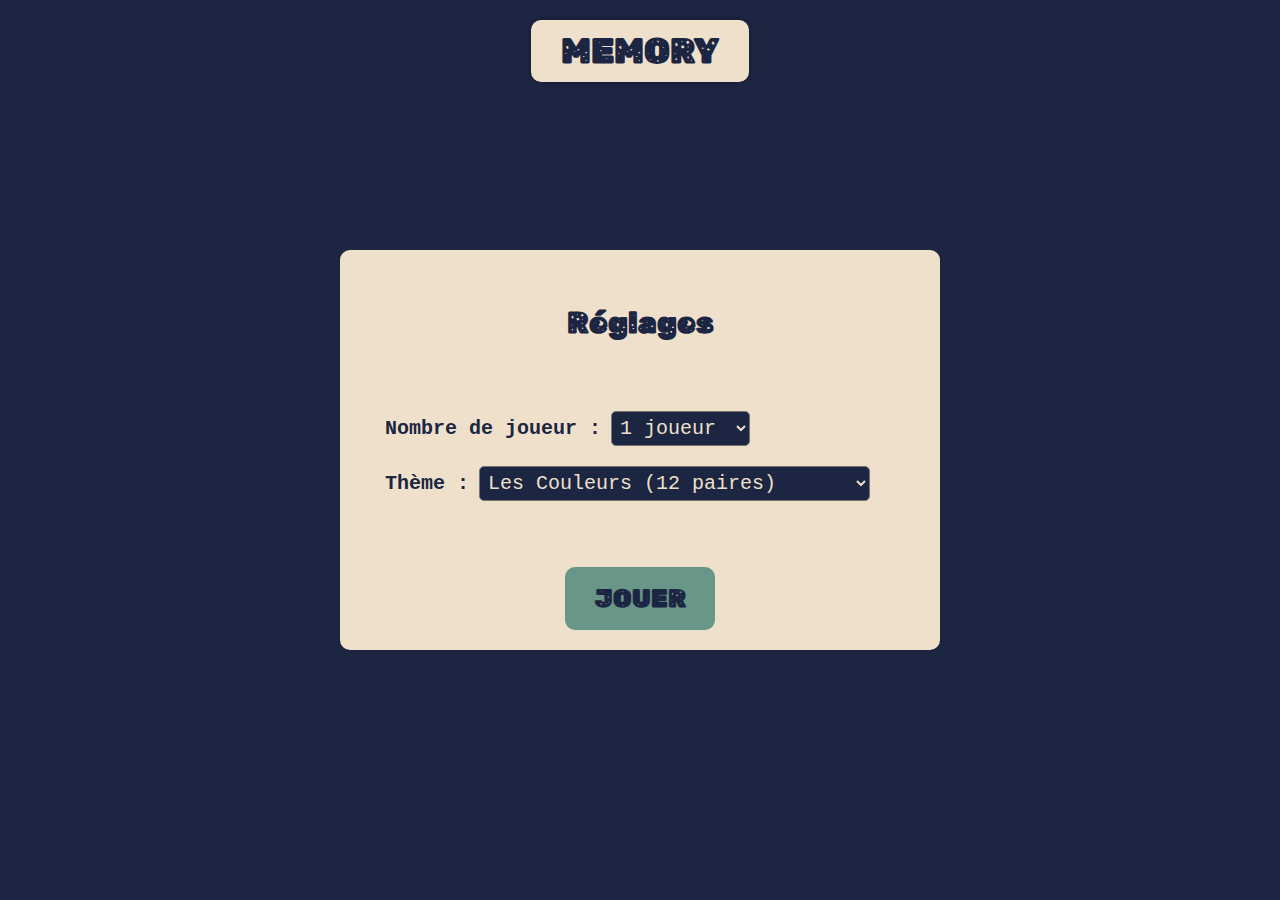
==== index.html @ 189e212a "" ====
<!DOCTYPE html>
<html lang="fr">
<head>
    <meta charset="UTF-8">
    <meta http-equiv="X-UA-Compatible" content="IE=edge">
    <meta name="viewport" content="width=device-width, initial-scale=1.0">
    <title>Memory</title>
    <link rel="stylesheet" href="style.css">
    <link rel="preconnect" href="https://fonts.googleapis.com">
<link rel="preconnect" href="https://fonts.gstatic.com" crossorigin>
<link href="https://fonts.googleapis.com/css2?family=Rubik+Moonrocks&display=swap" rel="stylesheet">
</head>
<body>

    <div class="page-accueil">
        <h2>Réglages</h2>
        <div class="nbJoueur-container">
            <p class="p-reglage">Nombre de joueur :</p>
            <div class="flex">
                <select name="nbjoueur" id="choixNbJoueur">
                    <option value="1">1 joueur</option>
                    <option value="2">2 joueurs</option>
                    <option value="3">3 joueurs</option>
                    <option value="4">4 joueurs</option>
                </select>
            </div>
          
        </div>
        <div class="choixTheme-container">
            <p class="p-reglage">Thème :</p>
            <div class="flex">
                <select name="theme" id="choixTheme">
                    <option value="couleurs">Les Couleurs (12 paires)</option>
                    <option value="zodiaque">Signes du Zodiaque (12 paires)</option>
                </select>
            </div>
        </div>

        <div class="btn-jouer">JOUER</div>

    </div>

    <div class="pseudo joueur1 displayNone">
        <p>Joueur n°1 choisit ton pseudo :</p>
        <input type="text" id="pseudoJ1">
        <button id="validerJ1">Valider</button>
    </div>
    <div class="pseudo joueur2 displayNone">
        <p>Joueur n°2 choisit ton pseudo :</p>
        <input type="text" id="pseudoJ2">
        <button id="validerJ2">Valider</button>
    </div>
    <div class="pseudo joueur3 displayNone">
        <p>Joueur n°3 choisit ton pseudo :</p>
        <input type="text" id="pseudoJ3">
        <button id="validerJ3">Valider</button>
    </div>
    <div class="pseudo joueur4 displayNone">
        <p>Joueur n°4 choisit ton pseudo :</p>
        <input type="text" id="pseudoJ4">
        <button id="validerJ4">Valider</button>
    </div>

    <div class="resultat displayNone">
        <h2>Résultat</h2>
        <div class="votreScore"></div>
        <p class="p-rejouer">Veux-tu rejouer ?</p>
        <div class="btn-jouer rejouer">REJOUER</div>
    </div>
    <section class="section-header">
        <h1>MEMORY</h1>
        <h3 class="nomJoueur"></h3>
    </section>

    <section class="section-zone_de_jeu">
        <div class="zone_de_jeu"></div>
    </section>
 
    <script src="script.js"></script>

</body>
</html>
---- style.css ----
*, ::before, ::after{
    margin: 0;
    padding: 0;
    box-sizing: border-box;
    user-select: none;
    font-family: 'Courier New', Courier, monospace;

}
body{
    background-color: #1c2541;
}
h1{
    font-size: 35px;
    padding: 10px 30px;
    background-color: #eee0cb;
    border-radius: 10px;
    box-shadow: 0 0 5px rgba(0, 0, 0, 0.3);
    font-family: 'Rubik Moonrocks', cursive;
    cursor: default;
    color: #1c2541;
}
.section-header{
    display: flex;
    flex-direction: column;
    align-items: center;
    justify-content: center;
    padding: 20px 0;
    text-align: center;
    margin-bottom: 5vh;
}
.section-zone_de_jeu{
    width: 100%;
    height: auto;
}
.zone_de_jeu{
    display: grid;
    grid-template-columns: repeat(6, auto);
    grid-gap: 3vh;
    justify-content: center;
    perspective: 1000px;
    flex-wrap: wrap;
}
.carte{
    display: flex;
    transition: 500ms;
    width: 12vh;
    height: 12vh;
    border-radius: 10px;
    box-shadow: 0 0 5px rgba(0, 0, 0, 0.3);
    transform-style: preserve-3d;
}
.trouvee{
    width: 12vh;
    height: 12vh;
}
.face1{
    cursor: pointer;
    background-color: #ffffff;
}
.face2{
    background-color: #ffffff;
    transform: rotateY(180deg);
}
.face2 img {
    width: 80%;
    height: 80%;
}
.face1:hover{
    transition: 300ms;
    opacity: 0.6;
}
.face1 img {
    width: 50%;
    height: 50%;
}
.retournee {
    transition: 1000ms;
    transform: rotateY(180deg);
}
.face1,.face2{
    transition: 1000ms;
    width: 12vh;
    height: 12vh;
    position: absolute;
    backface-visibility: hidden;
    border-radius: 10px;
    display: flex;
    align-items: center;
    justify-content: center; 
}
.affichage{
    display: flex;
    width: 300px;
    padding: 10px;
    border-radius: 10px;
    background-color: #689689;
    flex-direction: column;
    position: absolute;
    opacity: 0.8;
    font-family: 'Courier New', Courier, monospace;
    top: 2%;
    left: 2%;
}
.page-accueil{
    width: 600px;
    height: 400px;
    position: absolute;
    top: 50%;
    left: 50%;transform: translate(-50%, -50%);
    background-color: #eee0cb;
    padding: 5vh;
    border-radius: 10px;
}
h2{
    text-align: center;
    padding: 10px;
    font-size: 30px;
    margin-bottom: 50px;
    font-family: 'Rubik Moonrocks', cursive;
    color: #1c2541;
}
.p-reglage, .nbJoueur{
    font-size: 20px;
    color: #1c2541;
    font-weight: 600;
}
.nbJoueur-container, .choixTheme-container{
    display: flex;
    align-items: center;
}
select{
    font-size: 20px;
    margin: 10px;
    padding: 4px;
    background-color: #1c2541;
    color: #eee0cb;
    border-radius: 5px;
}
.nbJoueur{
    display: flex;
    align-items: center;
    justify-content: center;
    margin: 0 5%;
    width: 2vw;
    height: 2vw;
    padding: 10px 16px;
    background-color: #1c2541;
    border-radius: 5px;
    color: #eee0cb;
    cursor: pointer;
}
.flex{
    display: flex;
}
.btn-jouer{
    color: #1c2541;
    cursor: pointer;
    font-family: 'Rubik Moonrocks', cursive;
    font-weight: 600;
    margin: auto;
    position: absolute;
    left: 50%;
    transform: translateX(-50%);
    bottom: 5%;
    display: flex;
    justify-content: center;
    width: 150px;
    font-size: 25px;
    padding: 15px 25px;
    background-color: #689689;
    border-radius: 10px;
    border: 2px solid transparent;
}
.btn-jouer:hover{
    transition: 200ms;
    border: 2px solid #1c2541;
}
.selected{
    border: 2px solid crimson;
}

.resultat{
    position: absolute;
    top: 50%;
    left: 50%;transform: translate(-50%, -50%);
    width: 50%;
    max-width: 800px;
    height: 50vh;
    background-color: #eee0cb;
    border-radius: 15px;
    box-shadow: 0 0 5px rgba(0, 0, 0, 0.3);
    display: flex;
    flex-direction: column;
    justify-content: space-between; 
}
.votreScore, .p-rejouer{
    font-size: 20px;
    font-family: 'Courier New', Courier, monospace;
    padding: 0 20px;
}
.p-rejouer{
    bottom: 120px;
    text-align: center;
    margin-bottom: 120px;
}

.hidden{
    opacity: 0;
}
.pseudo{
    width: 450px;
    height: 200px;
    position: absolute;
    top: 50%;
    left: 50%;transform: translate(-50%, -50%);
    background-color: #eee0cb;
    border-radius: 15px;
    padding: 10px;
    display: flex;
    flex-direction: column;
    justify-content: space-between;
    align-items: center;

}
.pseudo p{
    font-size: 20px;
    font-weight: 600;
}
.pseudo input{
    font-size: 20px;
    padding: 5px;
    border-radius: 5px;
    border: #1c2541 2px solid;
}

button{
    color: #1c2541;
    cursor: pointer;
    font-family: 'Rubik Moonrocks', cursive;
    font-weight: 600;
    display: flex;
    justify-content: center;
    width: 150px;
    font-size: 25px;
    padding: 15px 25px;
    background-color: #689689;
    border-radius: 10px;
    border: 2px solid transparent;
}
button:hover{
    transition: 200ms;
    border: 2px solid #1c2541;
}
.displayNone{
    display: none;
}
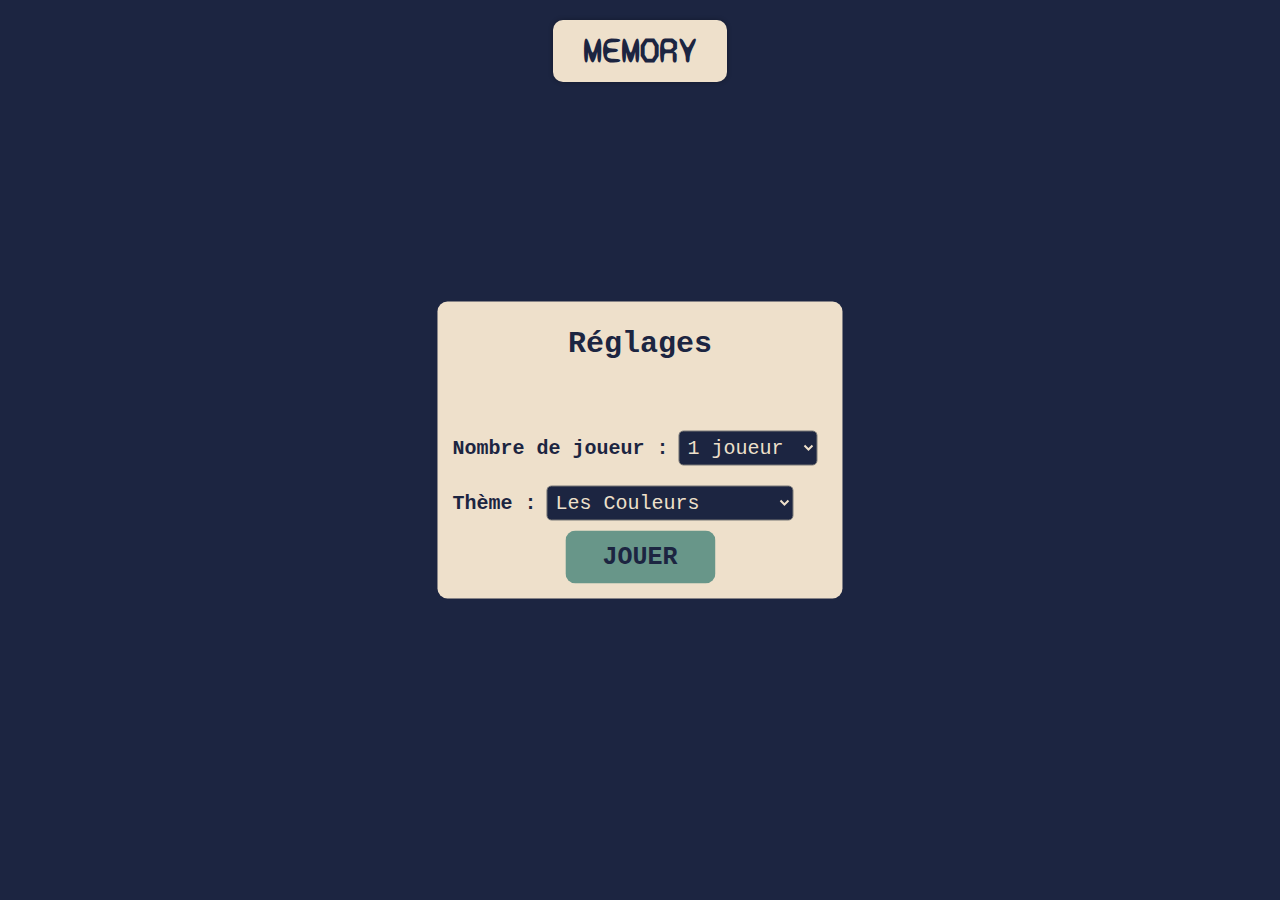
==== commit 5ac12606: "" ====
--- a/index.html
+++ b/index.html
@@ -7,18 +7,19 @@
     <title>Memory</title>
     <link rel="stylesheet" href="style.css">
     <link rel="preconnect" href="https://fonts.googleapis.com">
-<link rel="preconnect" href="https://fonts.gstatic.com" crossorigin>
-<link href="https://fonts.googleapis.com/css2?family=Rubik+Moonrocks&display=swap" rel="stylesheet">
+    <link rel="preconnect" href="https://fonts.gstatic.com" crossorigin>
+    <link href="https://fonts.googleapis.com/css2?family=Syne+Mono&display=swap" rel="stylesheet">
+    <link href="https://fonts.googleapis.com/css2?family=Rubik+Moonrocks&display=swap" rel="stylesheet">
 </head>
 <body>
 
     <div class="page-accueil">
         <h2>Réglages</h2>
-        <div class="nbJoueur-container">
+        <div class="reglage-container">
             <p class="p-reglage">Nombre de joueur :</p>
             <div class="flex">
                 <select name="nbjoueur" id="choixNbJoueur">
-                    <option value="1">1 joueur</option>
+                    <option value="1">1 joueur </option>
                     <option value="2">2 joueurs</option>
                     <option value="3">3 joueurs</option>
                     <option value="4">4 joueurs</option>
@@ -26,12 +27,12 @@
             </div>
           
         </div>
-        <div class="choixTheme-container">
+        <div class="reglage-container">
             <p class="p-reglage">Thème :</p>
             <div class="flex">
                 <select name="theme" id="choixTheme">
-                    <option value="couleurs">Les Couleurs (12 paires)</option>
-                    <option value="zodiaque">Signes du Zodiaque (12 paires)</option>
+                    <option value="couleurs">Les Couleurs</option>
+                    <option value="zodiaque">Signes du Zodiaque</option>
                 </select>
             </div>
         </div>
@@ -62,7 +63,7 @@
     </div>
 
     <div class="resultat displayNone">
-        <h2>Résultat</h2>
+        <h2>Résultats</h2>
         <div class="votreScore"></div>
         <p class="p-rejouer">Veux-tu rejouer ?</p>
         <div class="btn-jouer rejouer">REJOUER</div>
--- a/style.css
+++ b/style.css
@@ -15,9 +15,12 @@
     background-color: #eee0cb;
     border-radius: 10px;
     box-shadow: 0 0 5px rgba(0, 0, 0, 0.3);
-    font-family: 'Rubik Moonrocks', cursive;
+    font-family: 'Syne Mono', monospace;
     cursor: default;
     color: #1c2541;
+}
+h3{
+    margin: 10px 0;
 }
 .section-header{
     display: flex;
@@ -102,31 +105,31 @@
     left: 2%;
 }
 .page-accueil{
-    width: 600px;
-    height: 400px;
+    width: auto;
     position: absolute;
     top: 50%;
     left: 50%;transform: translate(-50%, -50%);
     background-color: #eee0cb;
-    padding: 5vh;
-    border-radius: 10px;
+    border-radius: 10px;
+    padding: 15px;
 }
 h2{
     text-align: center;
     padding: 10px;
     font-size: 30px;
     margin-bottom: 50px;
-    font-family: 'Rubik Moonrocks', cursive;
     color: #1c2541;
 }
 .p-reglage, .nbJoueur{
     font-size: 20px;
     color: #1c2541;
     font-weight: 600;
-}
-.nbJoueur-container, .choixTheme-container{
-    display: flex;
-    align-items: center;
+    flex-shrink: none;
+}
+.reglage-container{
+    display: flex;
+    align-items: center;
+    flex-wrap: wrap;
 }
 select{
     font-size: 20px;
@@ -155,13 +158,81 @@
 .btn-jouer{
     color: #1c2541;
     cursor: pointer;
-    font-family: 'Rubik Moonrocks', cursive;
     font-weight: 600;
     margin: auto;
-    position: absolute;
-    left: 50%;
-    transform: translateX(-50%);
-    bottom: 5%;
+    display: flex;
+    justify-content: center;
+    width: 150px;
+    font-size: 25px;
+    padding: 10px 20px;
+    background-color: #689689;
+    border-radius: 10px;
+    border: 2px solid transparent;
+}
+.btn-jouer:hover{
+    transition: 200ms;
+    border: 2px solid #1c2541;
+}
+.selected{
+    border: 2px solid crimson;
+}
+
+.resultat{
+    position: absolute;
+    padding: 15px;
+    top: 50%;
+    left: 50%;transform: translate(-50%, -50%);
+    background-color: #eee0cb;
+    border-radius: 15px;
+    box-shadow: 0 0 5px rgba(0, 0, 0, 0.3);
+    display: flex;
+    flex-direction: column;
+    justify-content: space-between; 
+}
+.votreScore, .p-rejouer{
+    font-size: 20px;
+    font-family: 'Courier New', Courier, monospace;
+    padding: 0 20px;
+}
+.p-rejouer{
+    text-align: center;
+    margin: 10px 0;
+    font-size:15px;
+}
+
+.hidden{
+    opacity: 0;
+}
+.pseudo{
+    width: 450px;
+    height: 200px;
+    position: absolute;
+    top: 50%;
+    left: 50%;transform: translate(-50%, -50%);
+    background-color: #eee0cb;
+    border-radius: 15px;
+    padding: 10px;
+    display: flex;
+    flex-direction: column;
+    justify-content: space-between;
+    align-items: center;
+
+}
+.pseudo p{
+    font-size: 20px;
+    font-weight: 600;
+}
+.pseudo input{
+    font-size: 20px;
+    padding: 5px;
+    border-radius: 5px;
+    border: #1c2541 2px solid;
+}
+
+button{
+    color: #1c2541;
+    cursor: pointer;
+    font-weight: 600;
     display: flex;
     justify-content: center;
     width: 150px;
@@ -171,86 +242,21 @@
     border-radius: 10px;
     border: 2px solid transparent;
 }
-.btn-jouer:hover{
-    transition: 200ms;
-    border: 2px solid #1c2541;
-}
-.selected{
-    border: 2px solid crimson;
-}
-
-.resultat{
-    position: absolute;
-    top: 50%;
-    left: 50%;transform: translate(-50%, -50%);
-    width: 50%;
-    max-width: 800px;
-    height: 50vh;
-    background-color: #eee0cb;
-    border-radius: 15px;
-    box-shadow: 0 0 5px rgba(0, 0, 0, 0.3);
-    display: flex;
-    flex-direction: column;
-    justify-content: space-between; 
-}
-.votreScore, .p-rejouer{
-    font-size: 20px;
-    font-family: 'Courier New', Courier, monospace;
-    padding: 0 20px;
-}
-.p-rejouer{
-    bottom: 120px;
-    text-align: center;
-    margin-bottom: 120px;
-}
-
-.hidden{
-    opacity: 0;
-}
-.pseudo{
-    width: 450px;
-    height: 200px;
-    position: absolute;
-    top: 50%;
-    left: 50%;transform: translate(-50%, -50%);
-    background-color: #eee0cb;
-    border-radius: 15px;
-    padding: 10px;
-    display: flex;
-    flex-direction: column;
-    justify-content: space-between;
-    align-items: center;
-
-}
-.pseudo p{
-    font-size: 20px;
-    font-weight: 600;
-}
-.pseudo input{
-    font-size: 20px;
-    padding: 5px;
-    border-radius: 5px;
-    border: #1c2541 2px solid;
-}
-
-button{
-    color: #1c2541;
-    cursor: pointer;
-    font-family: 'Rubik Moonrocks', cursive;
-    font-weight: 600;
-    display: flex;
-    justify-content: center;
-    width: 150px;
-    font-size: 25px;
-    padding: 15px 25px;
-    background-color: #689689;
-    border-radius: 10px;
-    border: 2px solid transparent;
-}
 button:hover{
     transition: 200ms;
     border: 2px solid #1c2541;
 }
 .displayNone{
     display: none;
+}
+table{
+    border: 2px solid #1c2541;
+    border-radius: 5px;
+    margin: auto;
+}
+tr td:nth-child(2){
+    padding: 0 15px;
+}
+thead{
+    text-align: center;
 }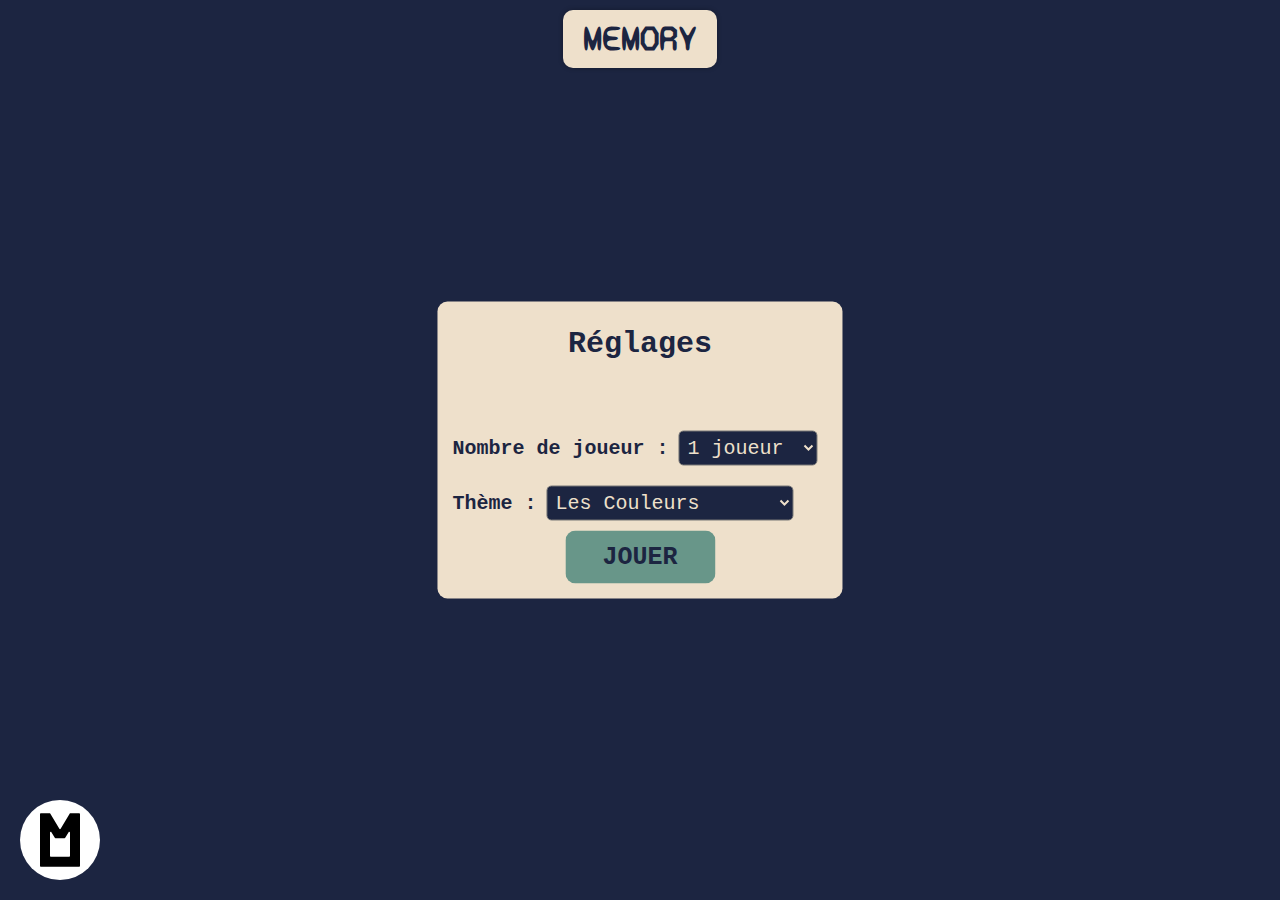
==== commit 91a2308b: "" ====
--- a/index.html
+++ b/index.html
@@ -12,7 +12,7 @@
     <link href="https://fonts.googleapis.com/css2?family=Rubik+Moonrocks&display=swap" rel="stylesheet">
 </head>
 <body>
-
+    <img class="logoAccueil" src="assets/logoLMround.svg" alt="logo">
     <div class="page-accueil">
         <h2>Réglages</h2>
         <div class="reglage-container">
--- a/style.css
+++ b/style.css
@@ -11,13 +11,14 @@
 }
 h1{
     font-size: 35px;
-    padding: 10px 30px;
+    padding: 8px 20px;
     background-color: #eee0cb;
     border-radius: 10px;
     box-shadow: 0 0 5px rgba(0, 0, 0, 0.3);
     font-family: 'Syne Mono', monospace;
     cursor: default;
     color: #1c2541;
+    margin: 10px 0;
 }
 h3{
     margin: 10px 0;
@@ -27,9 +28,7 @@
     flex-direction: column;
     align-items: center;
     justify-content: center;
-    padding: 20px 0;
-    text-align: center;
-    margin-bottom: 5vh;
+    text-align: center;
 }
 .section-zone_de_jeu{
     width: 100%;
@@ -38,7 +37,7 @@
 .zone_de_jeu{
     display: grid;
     grid-template-columns: repeat(6, auto);
-    grid-gap: 3vh;
+    grid-gap: 10px;
     justify-content: center;
     perspective: 1000px;
     flex-wrap: wrap;
@@ -46,15 +45,20 @@
 .carte{
     display: flex;
     transition: 500ms;
-    width: 12vh;
-    height: 12vh;
+    width: 12vw;
+    height: 12vw;
+    max-width: 12vh;
+    max-height: 12vh;
     border-radius: 10px;
     box-shadow: 0 0 5px rgba(0, 0, 0, 0.3);
     transform-style: preserve-3d;
 }
 .trouvee{
-    width: 12vh;
-    height: 12vh;
+    width: 12vw;
+    height: 12vw;
+    max-width: 12vh;
+    max-height: 12vh;
+
 }
 .face1{
     cursor: pointer;
@@ -82,8 +86,10 @@
 }
 .face1,.face2{
     transition: 1000ms;
-    width: 12vh;
-    height: 12vh;
+    width: 12vw;
+    height: 12vw;
+    max-width: 12vh;
+    max-height: 12vh;
     position: absolute;
     backface-visibility: hidden;
     border-radius: 10px;
@@ -204,8 +210,6 @@
     opacity: 0;
 }
 .pseudo{
-    width: 450px;
-    height: 200px;
     position: absolute;
     top: 50%;
     left: 50%;transform: translate(-50%, -50%);
@@ -221,6 +225,7 @@
 .pseudo p{
     font-size: 20px;
     font-weight: 600;
+    display: block;
 }
 .pseudo input{
     font-size: 20px;
@@ -259,4 +264,15 @@
 }
 thead{
     text-align: center;
-}+}
+input{
+    margin: 10px 0;
+}
+.logoAccueil{
+    transition: 0.3s;
+    max-width: 80px;
+    width: 15vw;
+    position: fixed;
+    bottom: 20px;
+    left: 20px;
+}
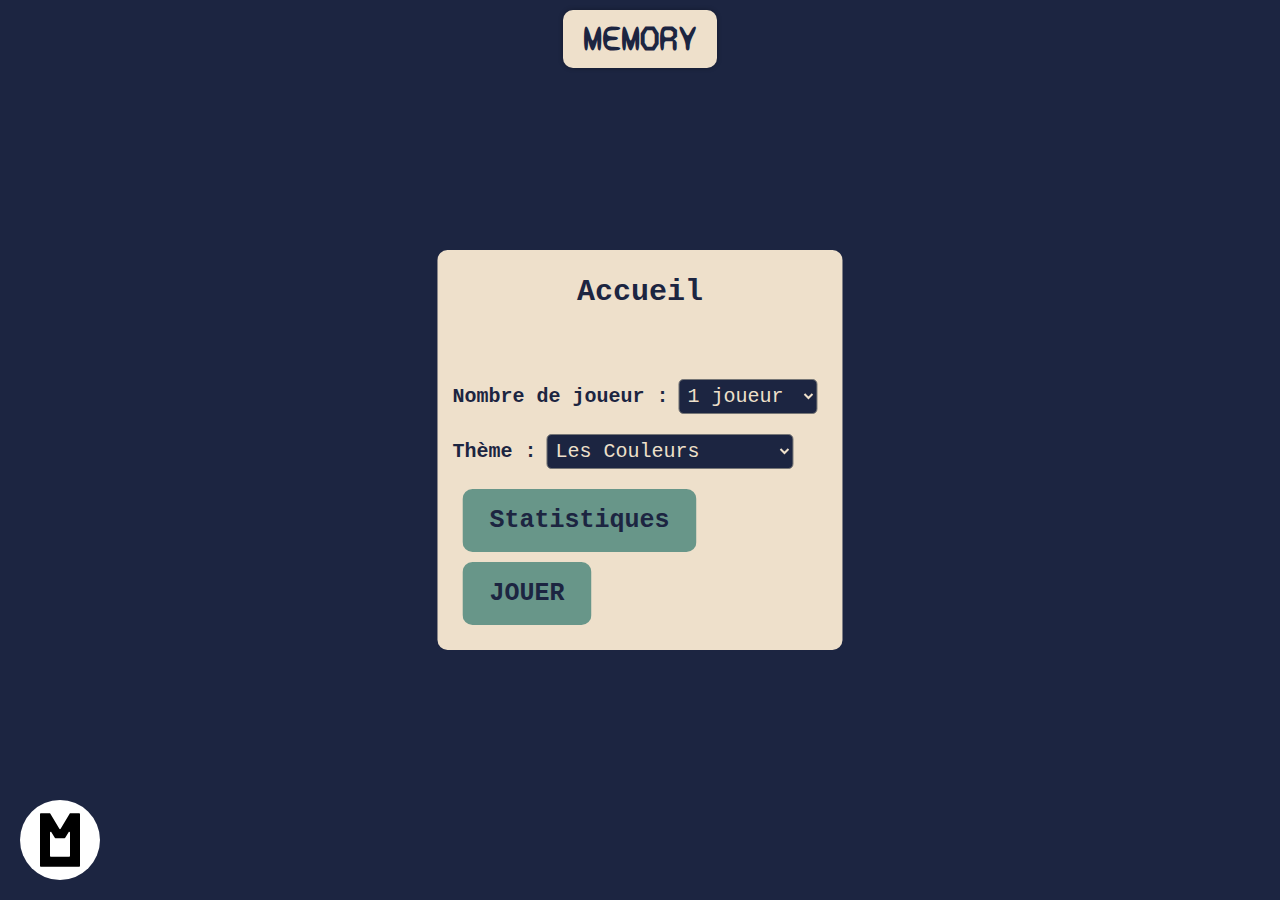
==== commit de214e6f: "" ====
--- a/index.html
+++ b/index.html
@@ -14,7 +14,7 @@
 <body>
     <img class="logoAccueil" src="assets/logoLMround.svg" alt="logo">
     <div class="page-accueil">
-        <h2>Réglages</h2>
+        <h2>Accueil</h2>
         <div class="reglage-container">
             <p class="p-reglage">Nombre de joueur :</p>
             <div class="flex">
@@ -36,11 +36,43 @@
                 </select>
             </div>
         </div>
-
-        <div class="btn-jouer">JOUER</div>
-
+        <div>
+            <button id="stats">Statistiques</button>
+            <button class="btn-jouer">JOUER</button>
+        </div>
     </div>
-
+    <div class="stats displayNone pseudo">
+        <div class="container-cross">
+            <img id="cross" src="assets/times-solid.svg" alt="cross">
+        </div>
+        <p>Choisit un pseudo pour afficher ces stats</p>
+        <input type="text" id="pseudoStats">
+        <button id="validerPseudo">Valider</button>
+        <div class="container-stats">
+            <table class="tableauDesStats displayNone">
+                <tr>
+                    <td>Pseudo</td>
+                    <td id="li-1"></td>
+                </tr>
+                <tr>
+                    <td>Victoires</td>
+                    <td id="li-2"></td>
+                </tr>
+                <tr>
+                    <td>Défaites</td>
+                    <td id="li-3"></td>
+                </tr>
+                <tr>
+                    <td>Egalités</td>
+                    <td id="li-4"></td>
+                </tr>
+                <tr>
+                    <td>Parties</td>
+                    <td id="li-5"></td>
+                </tr>
+            </table>
+        </div>
+    </div>
     <div class="pseudo joueur1 displayNone">
         <p>Joueur n°1 choisit ton pseudo :</p>
         <input type="text" id="pseudoJ1">
@@ -65,7 +97,6 @@
     <div class="resultat displayNone">
         <h2>Résultats</h2>
         <div class="votreScore"></div>
-        <p class="p-rejouer">Veux-tu rejouer ?</p>
         <div class="btn-jouer rejouer">REJOUER</div>
     </div>
     <section class="section-header">
@@ -76,7 +107,7 @@
     <section class="section-zone_de_jeu">
         <div class="zone_de_jeu"></div>
     </section>
- 
+    <div class="stats"></div>
     <script src="script.js"></script>
 
 </body>
--- a/style.css
+++ b/style.css
@@ -161,24 +161,6 @@
 .flex{
     display: flex;
 }
-.btn-jouer{
-    color: #1c2541;
-    cursor: pointer;
-    font-weight: 600;
-    margin: auto;
-    display: flex;
-    justify-content: center;
-    width: 150px;
-    font-size: 25px;
-    padding: 10px 20px;
-    background-color: #689689;
-    border-radius: 10px;
-    border: 2px solid transparent;
-}
-.btn-jouer:hover{
-    transition: 200ms;
-    border: 2px solid #1c2541;
-}
 .selected{
     border: 2px solid crimson;
 }
@@ -240,12 +222,13 @@
     font-weight: 600;
     display: flex;
     justify-content: center;
-    width: 150px;
+    width: auto;
     font-size: 25px;
     padding: 15px 25px;
     background-color: #689689;
     border-radius: 10px;
     border: 2px solid transparent;
+    margin: 10px;
 }
 button:hover{
     transition: 200ms;
@@ -258,8 +241,9 @@
     border: 2px solid #1c2541;
     border-radius: 5px;
     margin: auto;
-}
-tr td:nth-child(2){
+    margin-bottom: 20px;
+}
+tr td{
     padding: 0 15px;
 }
 thead{
@@ -276,3 +260,13 @@
     bottom: 20px;
     left: 20px;
 }
+.container-cross{
+    width: 100%;
+    display: flex;
+    justify-content: flex-end;
+    margin-bottom: 10px;
+}
+#cross{
+    width: 20px;
+    cursor: pointer;
+}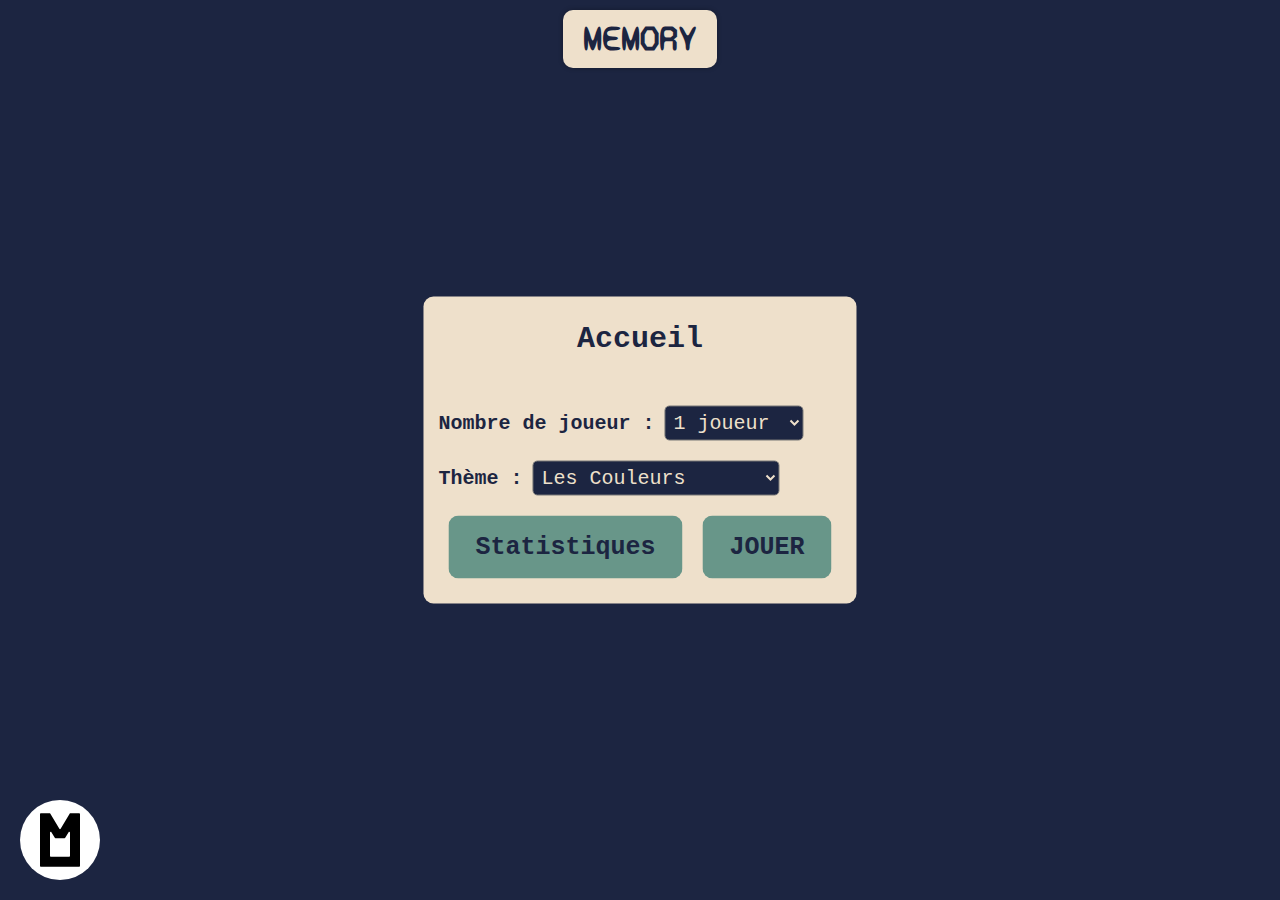
==== commit 800621e6: "" ====
--- a/index.html
+++ b/index.html
@@ -36,7 +36,7 @@
                 </select>
             </div>
         </div>
-        <div>
+        <div class="container-btn">
             <button id="stats">Statistiques</button>
             <button class="btn-jouer">JOUER</button>
         </div>
@@ -97,7 +97,7 @@
     <div class="resultat displayNone">
         <h2>Résultats</h2>
         <div class="votreScore"></div>
-        <div class="btn-jouer rejouer">REJOUER</div>
+        <button class="btn-jouer rejouer">REJOUER</button>
     </div>
     <section class="section-header">
         <h1>MEMORY</h1>
--- a/style.css
+++ b/style.css
@@ -123,7 +123,7 @@
     text-align: center;
     padding: 10px;
     font-size: 30px;
-    margin-bottom: 50px;
+    margin-bottom: 30px;
     color: #1c2541;
 }
 .p-reglage, .nbJoueur{
@@ -269,4 +269,7 @@
 #cross{
     width: 20px;
     cursor: pointer;
+}
+.container-btn{
+    display: flex;
 }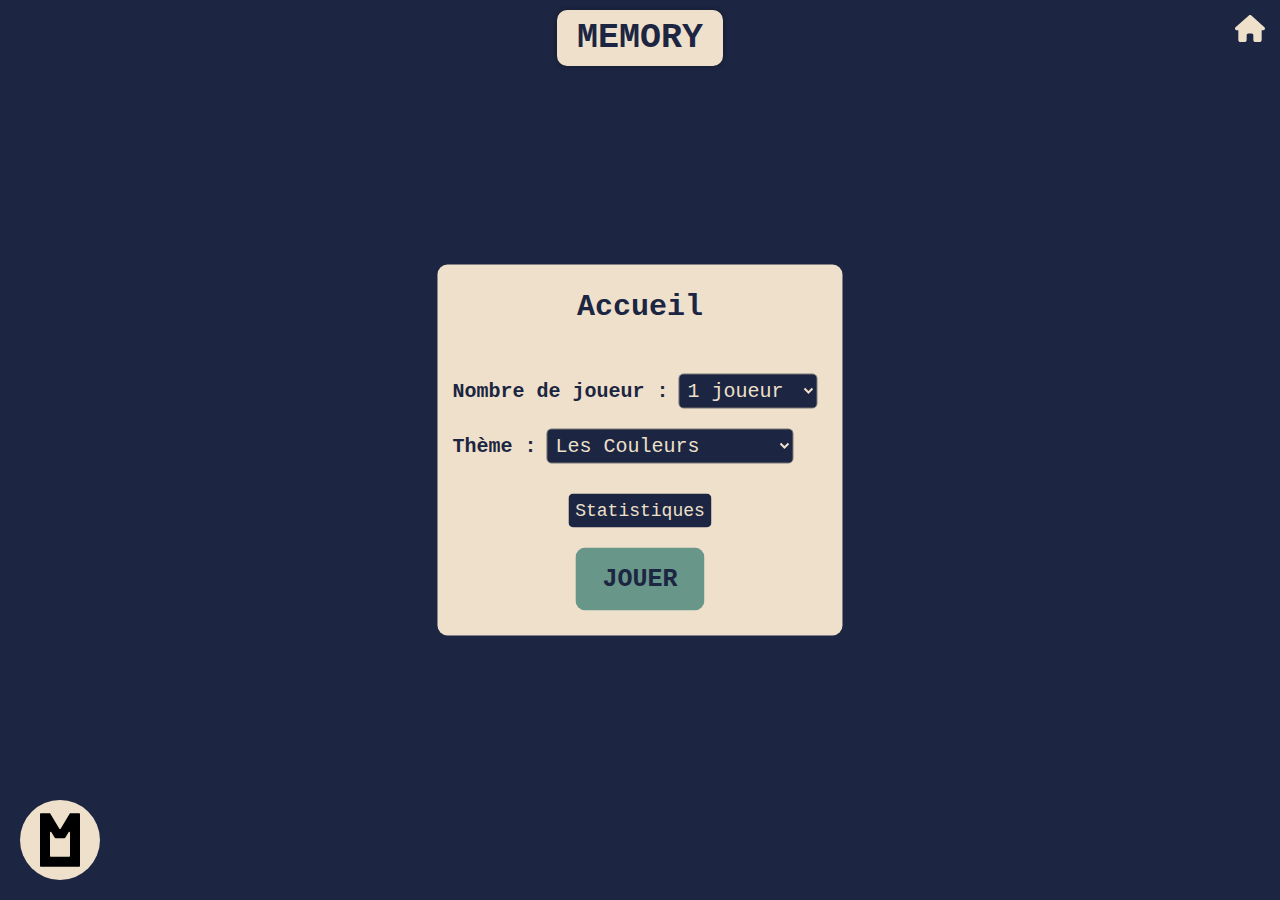
==== commit 22b48dda: "" ====
--- a/index.html
+++ b/index.html
@@ -12,7 +12,8 @@
     <link href="https://fonts.googleapis.com/css2?family=Rubik+Moonrocks&display=swap" rel="stylesheet">
 </head>
 <body>
-    <img class="logoAccueil" src="assets/logoLMround.svg" alt="logo">
+    <img class="logoAccueil" src="assets/front/logoLMround.svg" alt="logo">
+    <img class="logoHome" src="assets/front/house-solid.svg" alt="home">
     <div class="page-accueil">
         <h2>Accueil</h2>
         <div class="reglage-container">
@@ -38,12 +39,14 @@
         </div>
         <div class="container-btn">
             <button id="stats">Statistiques</button>
+        </div>
+        <div class="container-btn">
             <button class="btn-jouer">JOUER</button>
         </div>
     </div>
     <div class="stats displayNone pseudo">
         <div class="container-cross">
-            <img id="cross" src="assets/times-solid.svg" alt="cross">
+            <img id="cross" src="assets/front/times-solid.svg" alt="cross">
         </div>
         <p>Choisit un pseudo pour afficher ces stats</p>
         <input type="text" id="pseudoStats">
@@ -67,7 +70,7 @@
                     <td id="li-4"></td>
                 </tr>
                 <tr>
-                    <td>Parties</td>
+                    <td>Parties jouées</td>
                     <td id="li-5"></td>
                 </tr>
             </table>
--- a/style.css
+++ b/style.css
@@ -15,7 +15,6 @@
     background-color: #eee0cb;
     border-radius: 10px;
     box-shadow: 0 0 5px rgba(0, 0, 0, 0.3);
-    font-family: 'Syne Mono', monospace;
     cursor: default;
     color: #1c2541;
     margin: 10px 0;
@@ -75,6 +74,12 @@
 .face1:hover{
     transition: 300ms;
     opacity: 0.6;
+}
+@media screen and (max-width: 1000px){
+    .face1:hover{
+        transition: 0;
+        opacity: 1;
+    }
 }
 .face1 img {
     width: 50%;
@@ -233,6 +238,7 @@
 button:hover{
     transition: 200ms;
     border: 2px solid #1c2541;
+    background-color: #eee0cb;
 }
 .displayNone{
     display: none;
@@ -245,6 +251,12 @@
 }
 tr td{
     padding: 0 15px;
+    font-family: -apple-system, BlinkMacSystemFont, 'Segoe UI', Roboto, Oxygen, Ubuntu, Cantarell,
+    'Open Sans', 'Helvetica Neue', sans-serif;
+}
+td:nth-child(2){
+    font-weight: bold;
+    text-align: end;
 }
 thead{
     text-align: center;
@@ -253,12 +265,31 @@
     margin: 10px 0;
 }
 .logoAccueil{
-    transition: 0.3s;
+    transition: 0s;
     max-width: 80px;
     width: 15vw;
     position: fixed;
     bottom: 20px;
     left: 20px;
+    cursor: pointer;
+    transform-style: preserve-3d;
+
+}
+.logoAccueil:hover{
+    transition: 5s;
+    transform: rotateY(1800deg);
+}
+.logoHome{
+    transition: 0.6s;
+    position: fixed;
+    top: 15px;
+    right: 15px;
+    max-width: 30px;
+    cursor: pointer;
+}
+.logoHome:hover{
+    transition: 0.6s;
+    transform: scale(1.3);
 }
 .container-cross{
     width: 100%;
@@ -272,4 +303,19 @@
 }
 .container-btn{
     display: flex;
+    justify-content: center;
+}
+#stats{
+    font-size: 18px;
+    padding: 5px;
+    color: #eee0cb;
+    background-color: #1c2541;
+    font-weight: normal;
+    margin-top: 20px;
+    border-radius: 5px;
+}
+#stats:hover{
+    color: #1c2541;
+    background-color: #eee0cb;
+    border: #1c2541 2px solid;
 }